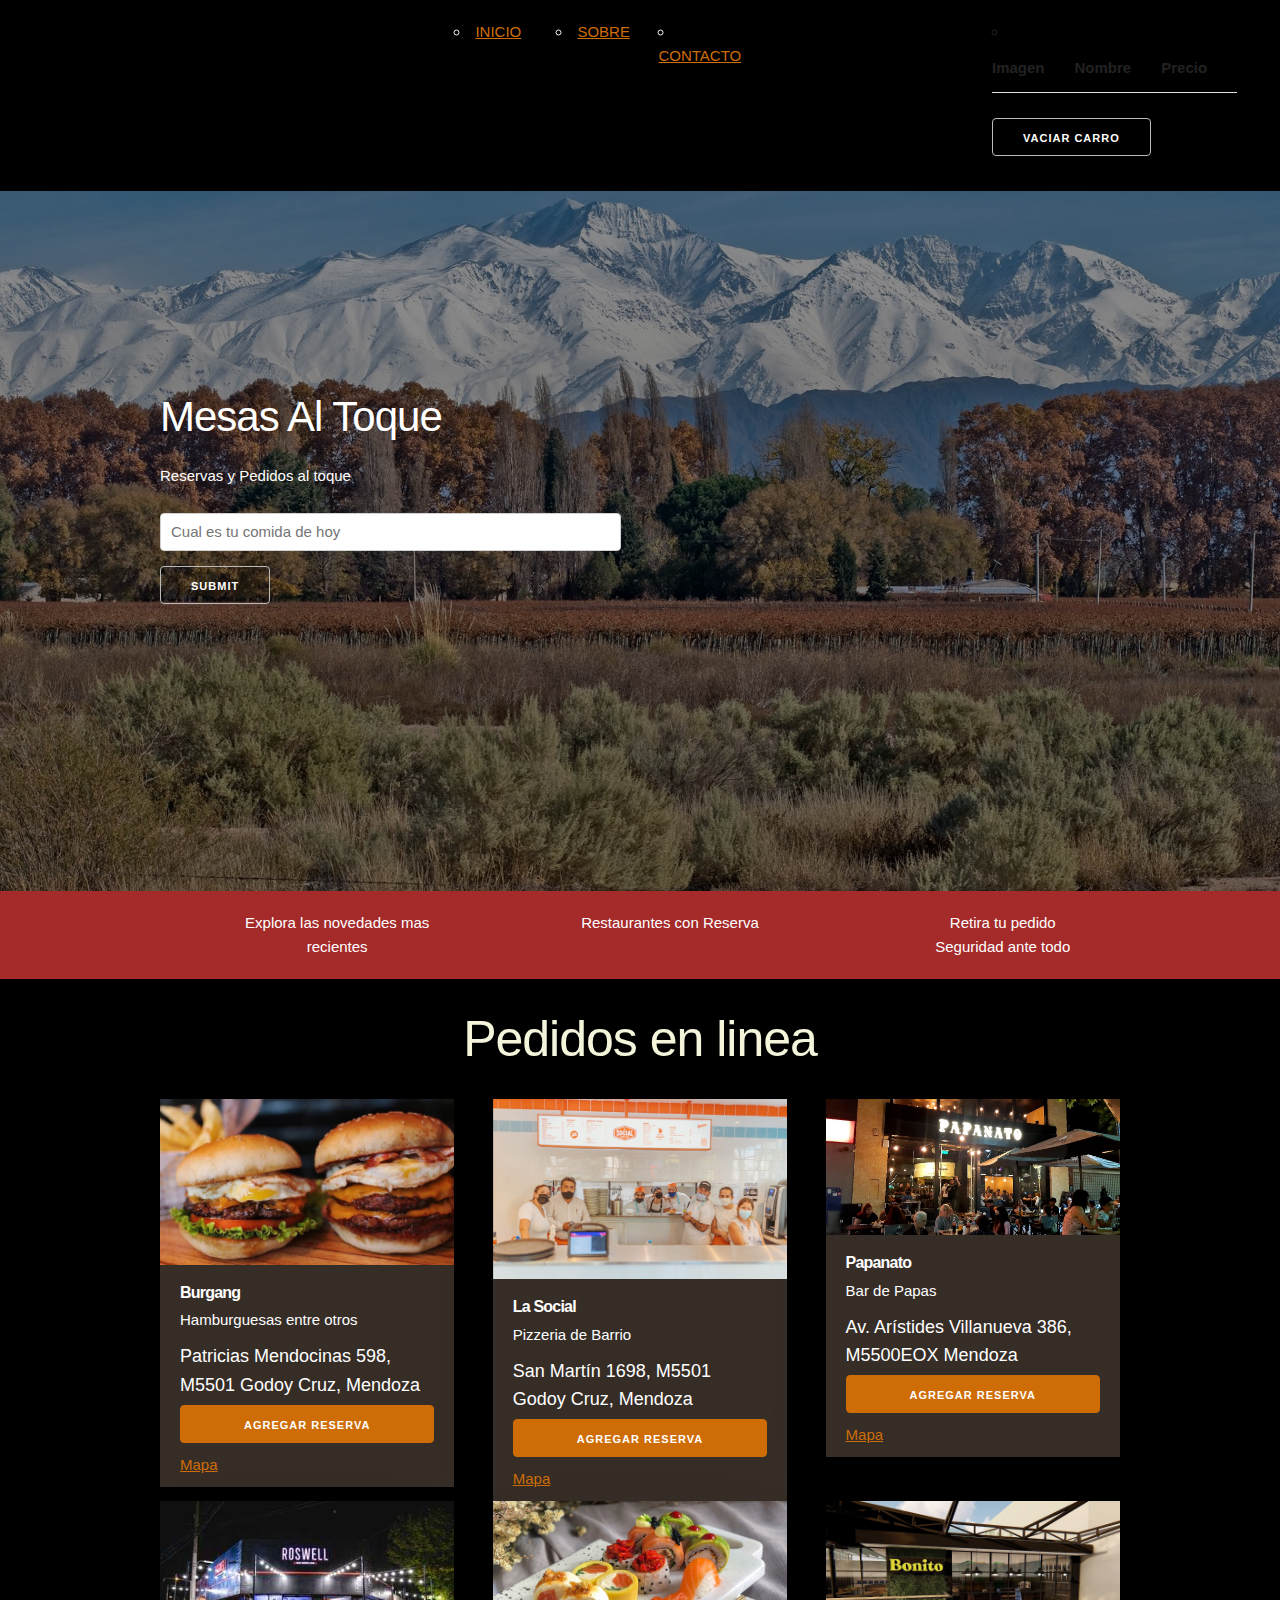
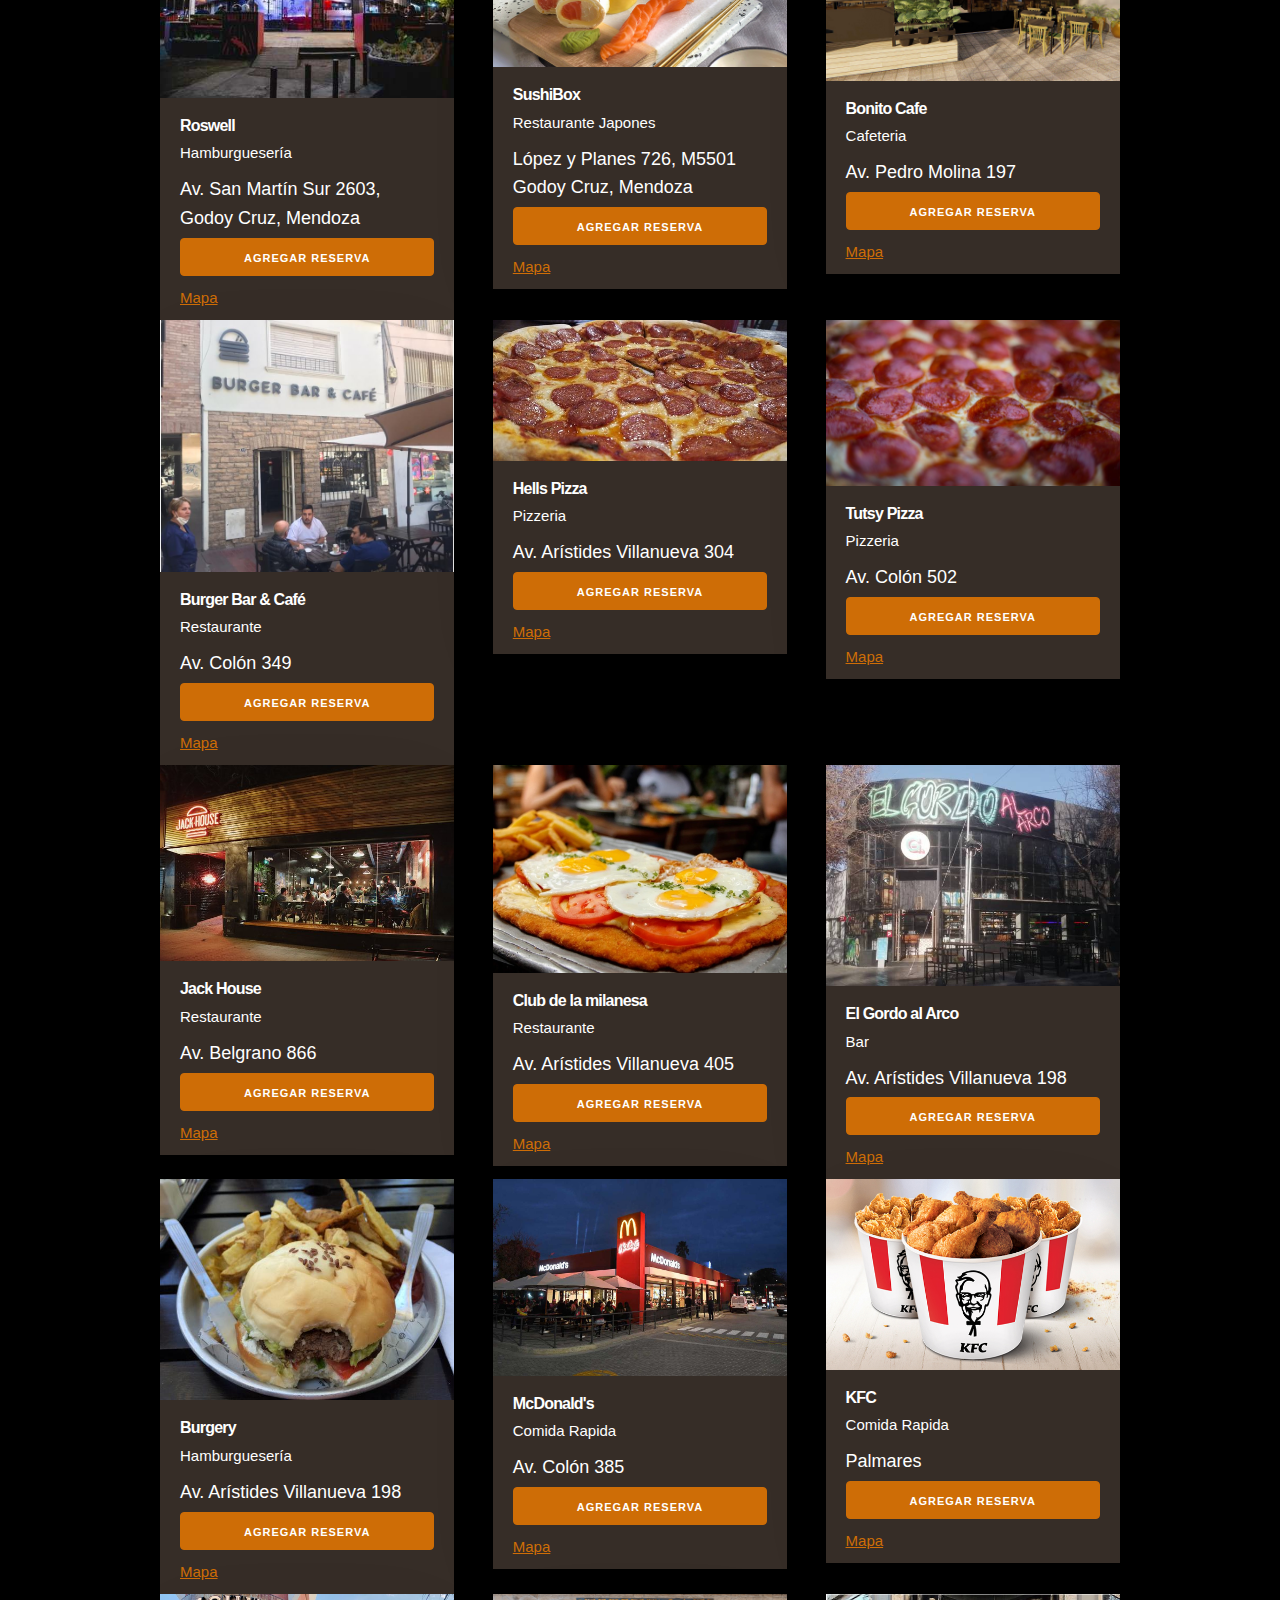
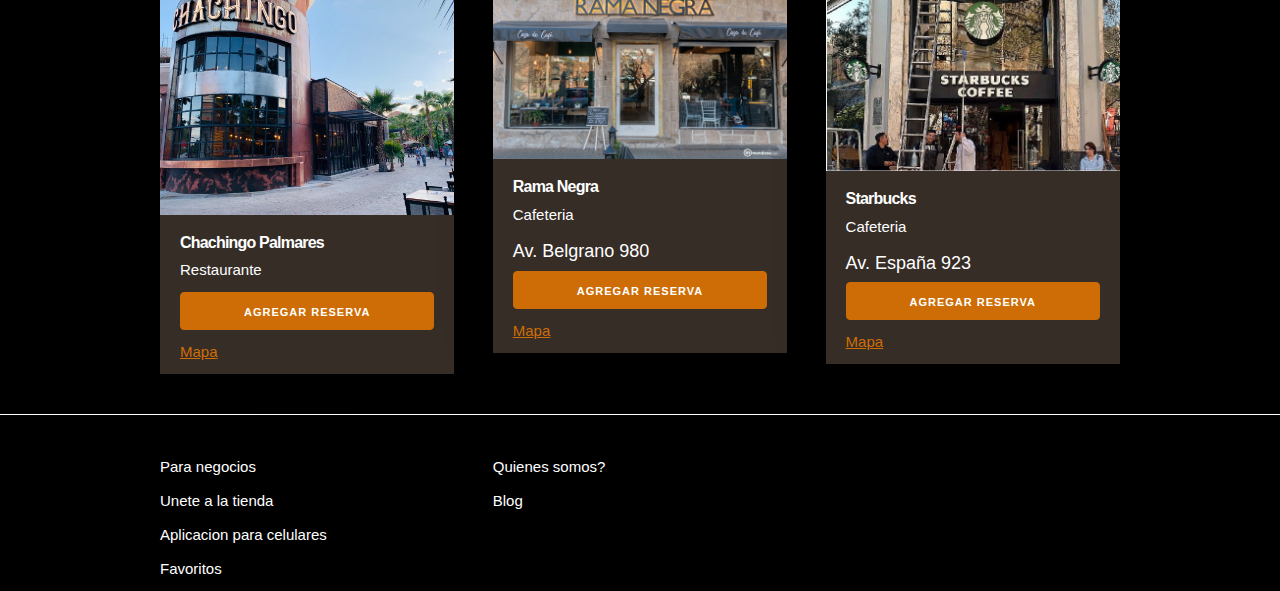
==== protot-pagina-usuario/index.html @ 8d0b937f "Pagina relación usuario" ====
<!DOCTYPE html>
<html lang="en">
<head>
    <meta charset="UTF-8">
    <meta http-equiv="X-UA-Compatible" content="IE=edge">
    <meta name="viewport" content="width=device-width, initial-scale=1.0">
    <title>Document</title>
    <link rel="stylesheet" href="css/normalize.css">
    <link rel="stylesheet" href="css/skeleton.css">
    <link rel="stylesheet" href="css/custom.css">

</head>
<body>
    <header id="header" class="header">
        <div class="container">
            <div class="row">
                <div class="four columns">
                    <img src="" alt="" id="logo">
                </div>
                <div class="two columns u-pull-right">
                    <ul>
                        <li class="submenu">
                            <img src="img/cart.png" alt="" id="img-carro">
                            <div id="carro">
                                <table id="lista-carro" class="u-full-width">
                                    <thead>
                                        <tr>
                                            <th>Imagen</th>
                                            <th>Nombre</th>
                                            <th>Precio</th>
                                            <th></th>
                                        </tr>
                                    </thead>
                                    <tbody></tbody>

                                </table>
                                <a href="#" id="vaciar-carro" class="button u-full">Vaciar carro</a>

                            </div>

                        </li>
                    </ul>

                </div>
                <div class="row">
                    <div class="four columns">
                        <ul class="navct">
                            <li class="four columns"><a href="#">Inicio</a></li>
                            <li class="four columns"><a href="#">Sobre</a></li>
                            <li class="four columns"><a href="#">Contacto</a></li>

                        </ul>

                    </div>

                </div>
            </div>
        </div>
    </header>
    <div id="hero">
        <div class="container">
            <div  class="row">
                <div class="six columns">
                    <div class="contenido-hero">
                        <h2>Mesas Al Toque</h2>
                        <p>Reservas y Pedidos al toque</p>
                        <form action="#" id="busqueda" method="POST" class="formulario"></form>
                        <input class="u-full-width" type="text"
                         placeholder="Cual es tu comida de hoy"
                         id="buscador"
                        >
                        <input type="submit" id="submit-buscador" class="submit-buscador">

                    </div>

                </div>

            </div>

        </div>

    </div>

    <div class="barra">
        <div class="container">
            <div class="row">
                <div class="four columns icono icono1">
                    <p> Explora las novedades mas recientes<br>
                        
                        
                    </p>
                 </div>
                 <div class="four columns icono icono2">
                    <p>Restaurantes con Reserva  <br>
                        
                        
                    </p>
                 </div>
                 <div class="four columns icono icono3">
                    <p>Retira tu pedido <br>
                        Seguridad ante todo
                        
                    </p>
                </div>
                 
            </div>

        </div>
        
    </div>

    <div id="lista-juegos" class="container">

        <h1 id="encabezado" class="E">Pedidos en linea </h1>

        <div class="row">
            <div class="four columns">
                <div class="card">
                    <img src="./img/burgang.jpg" class="u-full-width">
                    <div class="info-card">
                        <h4>Burgang</h4>
                        <p>Hamburguesas entre otros</p>
                        <p class="precio"> Patricias Mendocinas 598, M5501 Godoy Cruz, Mendoza <span class="u-pull-right"></span></p>
                        <a href="#"
                        class="u-full-width  button-primary button input agregar-carrito
                        ">Agregar Reserva</a>
                        <a href="https://g.page/BURGANG?share">Mapa</a>

                    </div>

                </div>

            </div>
            <div class="four columns">
                <div class="card">
                    <img src="./img/lasocial.jpg" class="u-full-width">
                    <div class="info-card">
                        <h4>La Social</h4>
                        <p>Pizzeria de Barrio</p>
                        <p class="precio">San Martín 1698, M5501 Godoy Cruz, Mendoza <span class="u-pull-right"></span></p>
                        <a href="#"
                        class="u-full-width  button-primary button input agregar-carrito
                        ">Agregar Reserva</a>
                        <a href="https://goo.gl/maps/oAg8iM27mzchVjqJ9">Mapa</a>

                    </div>

                </div>

            </div>
            <div class="four columns">
                <div class="card">
                    <img src="./img/papanato.jpg" class="u-full-width">
                    <div class="info-card">
                        <h4>Papanato  </h4>
                        <p>Bar de Papas</p>
                        <p class="precio">Av. Arístides Villanueva 386, M5500EOX Mendoza <span class="u-pull-right"></span></p>
                        <a href="#"
                        class="u-full-width  button-primary button input agregar-carrito
                        ">Agregar Reserva</a>
                        <a href="https://goo.gl/maps/xocttJUdYLWtDc5p6">Mapa</a>

                    </div>

                </div>
            </div>
        </div>    
            
            
     <div class="row">
                <div class="four columns">
                    <div class="card">
                       <img src="./img/roswell.jpg" class="u-full-width">
                        <div class="info-card">
                               <h4>Roswell</h4>
                               <p>Hamburguesería</p>
                               <p class="precio"> Av. San Martín Sur 2603, Godoy Cruz, Mendoza <span class="u-pull-right"></span></p>
                               <a href="#"
                               class="u-full-width  button-primary button input agregar-carrito
                               ">Agregar Reserva</a>
                               <a href="https://goo.gl/maps/JDhEgcaeNw5Mu4mA6">Mapa</a>
       
                           </div>
       
                       </div>
       
                   </div>
                   <div class="four columns">
                       <div class="card">
                           <img src="./img/sushibox.png" class="u-full-width">
                           <div class="info-card">
                               <h4>SushiBox</h4>
                               <p>Restaurante Japones </p>
                               <p class="precio">López y Planes 726, M5501 Godoy Cruz, Mendoza <span class="u-pull-right"></span></p>
                               <a href="#"
                               class="u-full-width  button-primary button input agregar-carrito
                               ">Agregar Reserva</a>
                               <a href="https://g.page/SushiboxDelivery?share">Mapa</a>
       
                           </div>
       
                       </div>
       
                   </div>
                   <div class="four columns">
                       <div class="card">
                           <img src="./img/bonito.jpg" class="u-full-width">
                           <div class="info-card">
                               <h4>Bonito Cafe </h4>
                               <p>Cafeteria</p>
                               <p class="precio"> Av. Pedro Molina 197 <span class="u-pull-right"></span></p>
                               <a href="#"
                               class="u-full-width  button-primary button input agregar-carrito
                               ">Agregar Reserva</a>
                               <a href="https://goo.gl/maps/r9PSSZxUFtXZ5KCf7">Mapa</a>
                            </div>
                        </div>
                    </div>
    </div>    
  
    <div class="row">
        <div class="four columns">
            <div class="card">
                <img src="./img/burgerbar.jpg" class="u-full-width">
                <div class="info-card">
                    <h4>Burger Bar & Café</h4>
                    <p>Restaurante</p>
                    <p class="precio">Av. Colón 349 <span class="u-pull-right"></span></p>
                    <a href="#"
                    class="u-full-width  button-primary button input agregar-carrito
                    ">Agregar Reserva</a>
                    <a href="https://goo.gl/maps/A7zmBUoxRnT2zpag6">Mapa</a>

                </div>

            </div>

        </div>
        <div class="four columns">
            <div class="card">
                <img src="./img/hellspizza.jpg" class="u-full-width">
                <div class="info-card">
                    <h4>Hells Pizza</h4>
                    <p>Pizzeria</p>
                    <p class="precio">Av. Arístides Villanueva 304 <span class="u-pull-right"></span></p>
                    <a href="#"
                    class="u-full-width  button-primary button input agregar-carrito
                    ">Agregar Reserva</a>
                    <a href="https://goo.gl/maps/wRY8nF3v5bjGFY1s8">Mapa</a>

                </div>

            </div>

        </div>
        <div class="four columns">
            <div class="card">
                <img src="./img/tutsy.jpg" class="u-full-width">
                <div class="info-card">
                    <h4>Tutsy Pizza </h4>
                    <p>Pizzeria</p>
                    <p class="precio">Av. Colón 502 <span class="u-pull-right"></span></p>
                    <a href="#"
                    class="u-full-width  button-primary button input agregar-carrito
                    ">Agregar Reserva</a>
                    <a href="https://g.page/Tutsy?share">Mapa</a>

                </div>

            </div>
        </div>
    </div>    
  <div class="row">
        <div class="four columns">
            <div class="card">
                <img src="./img/jackhouse.jpg" class="u-full-width">
                <div class="info-card">
                    <h4>Jack House</h4>
                    <p>Restaurante</p>
                    <p class="precio">Av. Belgrano 866 <span class="u-pull-right"></span></p>
                    <a href="#"
                    class="u-full-width  button-primary button input agregar-carrito
                    ">Agregar Reserva</a>
                    <a href="https://goo.gl/maps/eWASsBcqq74NpjJG7">Mapa</a>

                </div>

            </div>

        </div>
        <div class="four columns">
            <div class="card">
                <img src="./img/clubmila.jpg" class="u-full-width">
                <div class="info-card">
                    <h4>Club de la milanesa</h4>
                    <p>Restaurante</p>
                    <p class="precio">Av. Arístides Villanueva 405 <span class="u-pull-right"></span></p>
                    <a href="#"
                    class="u-full-width  button-primary button input agregar-carrito
                    ">Agregar Reserva</a>
                    <a href="https://goo.gl/maps/B5CjcA95cWBc8MzMA">Mapa</a>

                </div>

            </div>

        </div>
        <div class="four columns">
            <div class="card">
                <img src="./img/elgordo.jpg " class="u-full-width">
                <div class="info-card">
                    <h4>El Gordo al Arco </h4>
                    <p>Bar</p>
                    <p class="precio">Av. Arístides Villanueva 198 <span class="u-pull-right"></span></p>
                    <a href="#"
                    class="u-full-width  button-primary button input agregar-carrito
                    ">Agregar Reserva</a>
                    <a href="https://goo.gl/maps/7rMJs9dW4QfY77sx8">Mapa</a>

                </div>

            </div>
        </div>
    </div>    
    <div class="row">
        <div class="four columns">
            <div class="card">
                <img src="./img/burgery.jpg" class="u-full-width">
                <div class="info-card">
                    <h4>Burgery</h4>
                    <p>Hamburguesería</p>
                    <p class="precio"> Av. Arístides Villanueva 198<span class="u-pull-right"></span></p>
                    <a href="#"
                    class="u-full-width  button-primary button input agregar-carrito
                    ">Agregar Reserva</a>
                    <a href="https://g.page/BURGERY-ARISTIDES?share">Mapa</a>

                </div>

            </div>

        </div>
        <div class="four columns">
            <div class="card">
                <img src="./img/mcdonals.jpg" class="u-full-width">
                <div class="info-card">
                    <h4>McDonald's </h4>
                    <p>Comida Rapida</p>
                    <p class="precio">Av. Colón 385 <span class="u-pull-right"></span></p>
                    <a href="#"
                    class="u-full-width  button-primary button input agregar-carrito
                    ">Agregar Reserva</a>
                    <a href="https://goo.gl/maps/CCotL758em9oqfLf8">Mapa</a>

                </div>

            </div>

        </div>
        <div class="four columns">
            <div class="card">
                <img src="./img/kfc.jpg " class="u-full-width">
                <div class="info-card">
                    <h4>KFC </h4>
                    <p>Comida Rapida</p>
                    <p class="precio">Palmares <span class="u-pull-right"></span></p>
                    <a href="#"
                    class="u-full-width  button-primary button input agregar-carrito
                    ">Agregar Reserva</a>
                    <a href="https://goo.gl/maps/GULgbW8xxp6qoPpN8">Mapa</a>

                </div>

            </div>
        </div>
    </div>  
    <div class="row">
        <div class="four columns">
            <div class="card">
                <img src="./img/chachingo.jpg" class="u-full-width">
                <div class="info-card">
                    <h4>Chachingo Palmares</h4>
                    <p>Restaurante</p>
                    <p class="precio"> <span class="u-pull-right"></span></p>
                    <a href="#"
                    class="u-full-width  button-primary button input agregar-carrito
                    ">Agregar Reserva</a>
                    <a href="https://goo.gl/maps/uGFhYJX1g9YbqrsA6">Mapa</a>

                </div>

            </div>

        </div>
        <div class="four columns">
            <div class="card">
                <img src="./img/rama.jpg" class="u-full-width">
                <div class="info-card">
                    <h4>Rama Negra</h4>
                    <p>Cafeteria</p>
                    <p class="precio">Av. Belgrano 980 <span class="u-pull-right"></span></p>
                    <a href="#"
                    class="u-full-width  button-primary button input agregar-carrito
                    ">Agregar Reserva</a>
                    <a href="https://goo.gl/maps/GFyUktg4NFpWGHtq5">Mapa</a>

                </div>

            </div>

        </div>
        <div class="four columns">
            <div class="card">
                <img src="./img/starbucks.jpg " class="u-full-width">
                <div class="info-card">
                    <h4>Starbucks </h4>
                    <p>Cafeteria</p>
                    <p class="precio">Av. España 923 <span class="u-pull-right"></span></p>
                    <a href="#"
                    class="u-full-width  button-primary button input agregar-carrito
                    ">Agregar Reserva</a>
                    <a href="https://goo.gl/maps/bAnpZyPjQLmgqyYc9">Mapa</a>

                </div>

            </div>
        </div>
    </div>  
    
    </div>   
     <footer id="footer" class="footer">
         <div class="container">
             <div class="row">

                <div class="four columns">
                    <nav id="principal" class="menu">
                        <a class="enlace" href="#"> Para negocios</a>
                        <a class="enlace" href="#"> Unete a la tienda</a>
                        <a class="enlace" href="#"> Aplicacion para celulares</a>
                        <a class="enlace" href="#"> Favoritos</a>
                    </nav>

                </div>
                <div class="four columns">
                    <nav id="secundaria" class="menu">
                        <a class="enlace" href="#"> Quienes somos?</a>
                        <a class="enlace" href="#"> Blog</a>
                    </nav>
                </div>

             </div>

         </div>

     </footer>
        
    </div>
</body>
</html>
---- protot-pagina-usuario/css/skeleton.css ----
/*
* Skeleton V2.0.4
* Copyright 2014, Dave Gamache
* www.getskeleton.com
* Free to use under the MIT license.
* http://www.opensource.org/licenses/mit-license.php
* 12/29/2014
*/


/* Table of contents
––––––––––––––––––––––––––––––––––––––––––––––––––
- Grid
- Base Styles
- Typography
- Links
- Buttons
- Forms
- Lists
- Code
- Tables
- Spacing
- Utilities
- Clearing
- Media Queries
*/


/* Grid
–––––––––––––––––––––––––––––––––––––––––––––––––– */
.container {
  position: relative;
  width: 100%;
  max-width: 960px;
  margin: 0 auto;
  padding: 0 20px;
  box-sizing: border-box; }
.column,
.columns {
  width: 100%;
  float: left;
  box-sizing: border-box; }

/* For devices larger than 400px */
@media (min-width: 400px) {
  .container {
    width: 85%;
    padding: 0; }
}

/* For devices larger than 550px */
@media (min-width: 550px) {
  .container {
    width: 80%; }
  .column,
  .columns {
    margin-left: 4%; }
  .column:first-child,
  .columns:first-child {
    margin-left: 0; }

  .one.column,
  .one.columns                    { width: 4.66666666667%; }
  .two.columns                    { width: 13.3333333333%; }
  .three.columns                  { width: 22%;            }
  .four.columns                   { width: 30.6666666667%; }
  .five.columns                   { width: 39.3333333333%; }
  .six.columns                    { width: 48%;            }
  .seven.columns                  { width: 56.6666666667%; }
  .eight.columns                  { width: 65.3333333333%; }
  .nine.columns                   { width: 74.0%;          }
  .ten.columns                    { width: 82.6666666667%; }
  .eleven.columns                 { width: 91.3333333333%; }
  .twelve.columns                 { width: 100%; margin-left: 0; }

  .one-third.column               { width: 30.6666666667%; }
  .two-thirds.column              { width: 65.3333333333%; }

  .one-half.column                { width: 48%; }

  /* Offsets */
  .offset-by-one.column,
  .offset-by-one.columns          { margin-left: 8.66666666667%; }
  .offset-by-two.column,
  .offset-by-two.columns          { margin-left: 17.3333333333%; }
  .offset-by-three.column,
  .offset-by-three.columns        { margin-left: 26%;            }
  .offset-by-four.column,
  .offset-by-four.columns         { margin-left: 34.6666666667%; }
  .offset-by-five.column,
  .offset-by-five.columns         { margin-left: 43.3333333333%; }
  .offset-by-six.column,
  .offset-by-six.columns          { margin-left: 52%;            }
  .offset-by-seven.column,
  .offset-by-seven.columns        { margin-left: 60.6666666667%; }
  .offset-by-eight.column,
  .offset-by-eight.columns        { margin-left: 69.3333333333%; }
  .offset-by-nine.column,
  .offset-by-nine.columns         { margin-left: 78.0%;          }
  .offset-by-ten.column,
  .offset-by-ten.columns          { margin-left: 86.6666666667%; }
  .offset-by-eleven.column,
  .offset-by-eleven.columns       { margin-left: 95.3333333333%; }

  .offset-by-one-third.column,
  .offset-by-one-third.columns    { margin-left: 34.6666666667%; }
  .offset-by-two-thirds.column,
  .offset-by-two-thirds.columns   { margin-left: 69.3333333333%; }

  .offset-by-one-half.column,
  .offset-by-one-half.columns     { margin-left: 52%; }

}


/* Base Styles
–––––––––––––––––––––––––––––––––––––––––––––––––– */
/* NOTE
html is set to 62.5% so that all the REM measurements throughout Skeleton
are based on 10px sizing. So basically 1.5rem = 15px :) */
html {
  font-size: 62.5%; }
body {
  font-size: 1.5em; /* currently ems cause chrome bug misinterpreting rems on body element */
  line-height: 1.6;
  font-weight: 400;
  font-family: "Raleway", "HelveticaNeue", "Helvetica Neue", Helvetica, Arial, sans-serif;
  color: #222; }


/* Typography
–––––––––––––––––––––––––––––––––––––––––––––––––– */
h1, h2, h3, h4, h5, h6 {
  margin-top: 0;
  margin-bottom: 2rem;
  font-weight: 300; }
h1 { font-size: 4.0rem; line-height: 1.2;  letter-spacing: -.1rem;}
h2 { font-size: 3.6rem; line-height: 1.25; letter-spacing: -.1rem; }
h3 { font-size: 3.0rem; line-height: 1.3;  letter-spacing: -.1rem; }
h4 { font-size: 2.4rem; line-height: 1.35; letter-spacing: -.08rem; }
h5 { font-size: 1.8rem; line-height: 1.5;  letter-spacing: -.05rem; }
h6 { font-size: 1.5rem; line-height: 1.6;  letter-spacing: 0; }

/* Larger than phablet */
@media (min-width: 550px) {
  h1 { font-size: 5.0rem; }
  h2 { font-size: 4.2rem; }
  h3 { font-size: 3.6rem; }
  h4 { font-size: 3.0rem; }
  h5 { font-size: 2.4rem; }
  h6 { font-size: 1.5rem; }
}

p {
  margin-top: 0; }


/* Links
–––––––––––––––––––––––––––––––––––––––––––––––––– */
a {
  color: #ce6d06; }
a:hover {
  color: #A95905; }


/* Buttons
–––––––––––––––––––––––––––––––––––––––––––––––––– */
.button,
button,
input[type="submit"],
input[type="reset"],
input[type="button"] {
  display: inline-block;
  height: 38px;
  padding: 0 30px;
  color: rgb(255, 255, 255);
  text-align: center;
  font-size: 11px;
  font-weight: 600;
  line-height: 38px;
  letter-spacing: .1rem;
  text-transform: uppercase;
  text-decoration: none;
  white-space: nowrap;
  background-color: transparent;
  border-radius: 4px;
  border: 1px solid #bbb;
  cursor: pointer;
  box-sizing: border-box; }
.button:hover,
button:hover,
input[type="submit"]:hover,
input[type="reset"]:hover,
input[type="button"]:hover,
.button:focus,
button:focus,
input[type="submit"]:focus,
input[type="reset"]:focus,
input[type="button"]:focus {
  color: #ce6d06;
  border-color: #888;
  outline: 0; }
.button.button-primary,
button.button-primary,
input[type="submit"].button-primary,
input[type="reset"].button-primary,
input[type="button"].button-primary {
  color: #FFF;
  background-color: #ce6d06;
  border-color: #ce6d06; }
.button.button-primary:hover,
button.button-primary:hover,
input[type="submit"].button-primary:hover,
input[type="reset"].button-primary:hover,
input[type="button"].button-primary:hover,
.button.button-primary:focus,
button.button-primary:focus,
input[type="submit"].button-primary:focus,
input[type="reset"].button-primary:focus,
input[type="button"].button-primary:focus {
  color: #FFF;
  background-color: #A95905;
  border-color: #A95905; }


/* Forms
–––––––––––––––––––––––––––––––––––––––––––––––––– */
input[type="email"],
input[type="number"],
input[type="search"],
input[type="text"],
input[type="tel"],
input[type="url"],
input[type="password"],
textarea,
select {
  height: 38px;
  padding: 6px 10px; /* The 6px vertically centers text on FF, ignored by Webkit */
  background-color: #fff;
  border: 1px solid #D1D1D1;
  border-radius: 4px;
  box-shadow: none;
  box-sizing: border-box; }
/* Removes awkward default styles on some inputs for iOS */
input[type="email"],
input[type="number"],
input[type="search"],
input[type="text"],
input[type="tel"],
input[type="url"],
input[type="password"],
textarea {
  -webkit-appearance: none;
     -moz-appearance: none;
          appearance: none; }
textarea {
  min-height: 65px;
  padding-top: 6px;
  padding-bottom: 6px; }
input[type="email"]:focus,
input[type="number"]:focus,
input[type="search"]:focus,
input[type="text"]:focus,
input[type="tel"]:focus,
input[type="url"]:focus,
input[type="password"]:focus,
textarea:focus,
select:focus {
  border: 1px solid #ce6d06;
  outline: 0; }
label,
legend {
  display: block;
  margin-bottom: .5rem;
  font-weight: 600; }
fieldset {
  padding: 0;
  border-width: 0; }
input[type="checkbox"],
input[type="radio"] {
  display: inline; }
label > .label-body {
  display: inline-block;
  margin-left: .5rem;
  font-weight: normal; }


/* Lists
–––––––––––––––––––––––––––––––––––––––––––––––––– */
ul {
  list-style: circle inside; }
ol {
  list-style: decimal inside; }
ol, ul {
  padding-left: 0;
  margin-top: 0; }
ul ul,
ul ol,
ol ol,
ol ul {
  margin: 1.5rem 0 1.5rem 3rem;
  font-size: 90%; }
li {
  margin-bottom: 1rem; }


/* Code
–––––––––––––––––––––––––––––––––––––––––––––––––– */
code {
  padding: .2rem .5rem;
  margin: 0 .2rem;
  font-size: 90%;
  white-space: nowrap;
  background: #F1F1F1;
  border: 1px solid #E1E1E1;
  border-radius: 4px; }
pre > code {
  display: block;
  padding: 1rem 1.5rem;
  white-space: pre; }


/* Tables
–––––––––––––––––––––––––––––––––––––––––––––––––– */
th,
td {
  padding: 12px 15px;
  text-align: left;
  border-bottom: 1px solid #E1E1E1; }
th:first-child,
td:first-child {
  padding-left: 0; }
th:last-child,
td:last-child {
  padding-right: 0; }


/* Spacing
–––––––––––––––––––––––––––––––––––––––––––––––––– */
button,
.button {
  margin-bottom: 1rem; }
input,
textarea,
select,
fieldset {
  margin-bottom: 1.5rem; }
pre,
blockquote,
dl,
figure,
table,
p,
ul,
ol,
form {
  margin-bottom: 2.5rem; }


/* Utilities
–––––––––––––––––––––––––––––––––––––––––––––––––– */
.u-full-width {
  width: 100%;
  box-sizing: border-box; }
.u-max-full-width {
  max-width: 100%;
  box-sizing: border-box; }
.u-pull-right {
  float: right; }
.u-pull-left {
  float: left; }


/* Misc
–––––––––––––––––––––––––––––––––––––––––––––––––– */
hr {
  margin-top: 3rem;
  margin-bottom: 3.5rem;
  border-width: 0;
  border-top: 1px solid #E1E1E1; }


/* Clearing
–––––––––––––––––––––––––––––––––––––––––––––––––– */

/* Self Clearing Goodness */
.container:after,
.row:after,
.u-cf {
  content: "";
  display: table;
  clear: both; }


/* Media Queries
–––––––––––––––––––––––––––––––––––––––––––––––––– */
/*
Note: The best way to structure the use of media queries is to create the queries
near the relevant code. For example, if you wanted to change the styles for buttons
on small devices, paste the mobile query code up in the buttons section and style it
there.
*/


/* Larger than mobile */
@media (min-width: 400px) {}

/* Larger than phablet (also point when grid becomes active) */
@media (min-width: 550px) {}

/* Larger than tablet */
@media (min-width: 750px) {}

/* Larger than desktop */
@media (min-width: 1000px) {}

/* Larger than Desktop HD */
@media (min-width: 1200px) {}
---- protot-pagina-usuario/css/custom.css ----
body{
    background-color: black;
}
h1{
    text-align: center;
    color: beige;
}
h4{
    font-size: 16px;
    font-weight: 700;
}
header{
    padding: 20px 0 0 0;
    text-align: center;
}
.navct {
    color: aliceblue;
    padding-top: Spx;
    text-transform: uppercase;
    
}
@media (min-width: 750px) {
    header {
        text-align: left;
    }
}

u1 {
    list-style: none;

}
#hero {
    background-image: url(../img/mendoza-jumbotron.jpg);
    position: relative;
    z-index: 0;
    background-repeat: no-repeat;
    background-position: center;
    background-size: cover;
    height: 700px;
}
#hero::before{
    content: "";
    background: rgba(0, 0, 0, 0.45);
    position: absolute;
    top: 0;
    min-height: 100%;
    left: 0;
    right: 0;
    z-index: -1;
}

#encabezado {
    margin: 30px 0;
}
.submenu {
    position: relative;
}

.submenu #carrito {
    display: none;
}
.submenu:hover #carrito {
    display: block;
    position: absolute;
    right: 0;
    color: white;
    top: 100%;
    z-index: 1;
    background-color: black;
    padding: 20px;
    min-height: 400px;
    min-width: 300px;

}

.vacio {
    padding: 10px;
    background-color: darkred;
    text-align: center;
    border-radius: 10px;
    color: white;
}

.contenido-hero {
    padding-top: 120px;
    margin-top: 80px;
    color: white;
}

.contenido-hero form {
    position: relative;
    margin-bottom: 0;
}

.contenido-hero form #buscador {
    height: 50px;
    margin-bottom: 0;

}
.contenido-hero form .submit-buscador {
    position: absolute;
    right: 0;
    top: 0;
    height: 100%;
    padding: 0;
    display: block;
    text-indent: -9999px;
    width: 50px;
    background-image: url(../img/lupa.png);
    background-position: right center;
    background-repeat: no-repeat;
    border: none;

}

.barra {
    padding: 20px;
    background: brown;
}

.barra p {
    margin: 0;
    color: white;

}
.icono{
    background-repeat:no-repeat;
    background-position: left center;
    padding-left: 60px;
    background-size: 30px;
    margin-bottom: 40px;
    text-align: center;
}
@media(min-width: 750px) {
    .icono{
        margin-bottom: 0;
    }
}

.icono1 {
background-image: url(../img/120-1202151_snes-controller-snes-controller-pixel-art.png);
}
.icono2 {
    background-image: url(../img/kisspng-clip-art-headphones-earth-pink-m-line-pixel-art-headphones-www-imgarcade-com-online-im-5b68a0fc7a4e23.923150411533583612501.png);
    }
.icono3 {
    background-image: url(../img/pngwing.png);
    
}

#Lista-juegos .row {
    margin-bottom: 20px;
}

.agregar.carro {
    margin: 10px 0;

}

.card {
    text-align: center;
    box-shadow: 0 25px 98px 0 rgb(0 0 0 / 3%);
    background: #362d27;
}
@media (min-width: 550px) {
    .card {
        text-align: left;
    }
}
.info-card {
    padding: 10px 20px;
    color: white;
}
.info-card p,
.card h4 {
    margin-bottom: 5px;
}

.info-card .precio {

    font-size: 18px;
    margin-top: 10px;
}

.info-card .precio span {
    font-weight: 700;
    font-size: 22px;
}

.footer {
    border-top: 1px solid white;
    margin-top: 40px;
    padding-top: 40px;

}
.footer .menu a {
    display: block;
    color: white;
    margin-bottom: 10px;
    text-decoration: none;

}
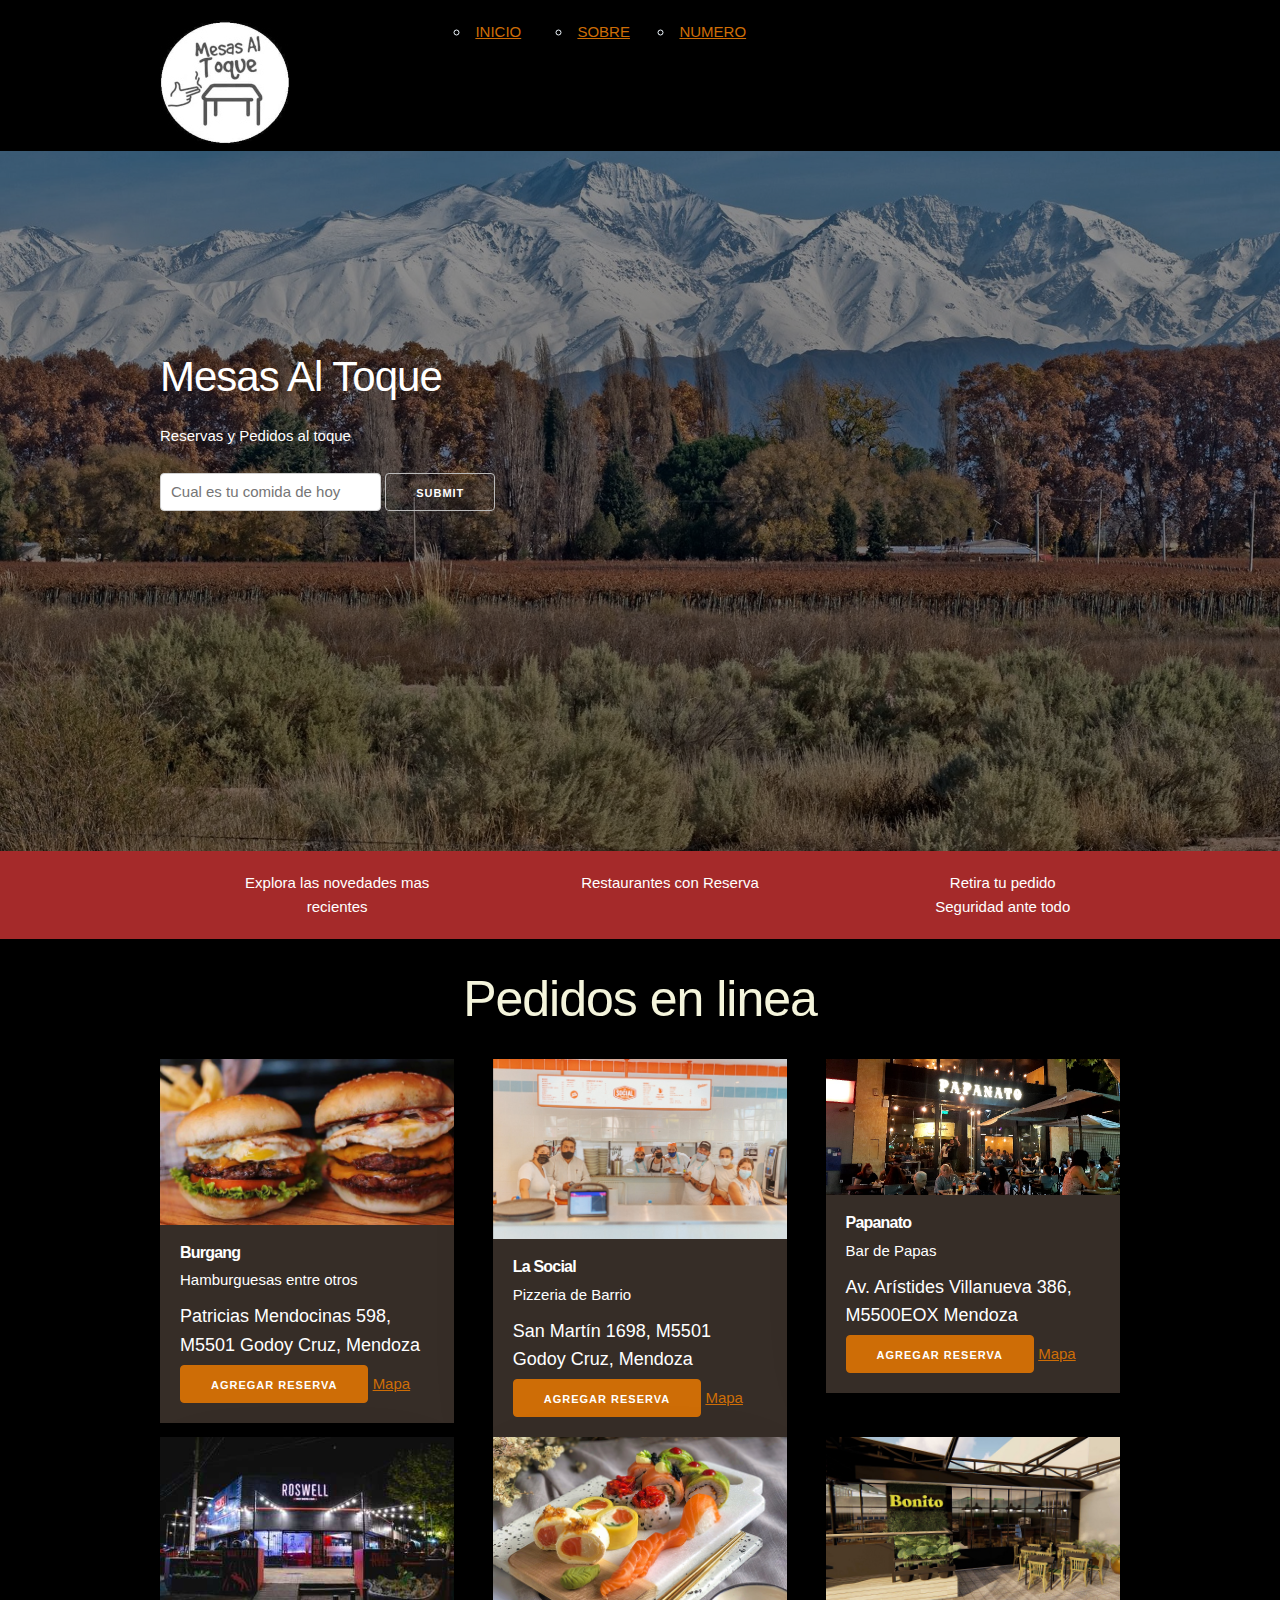
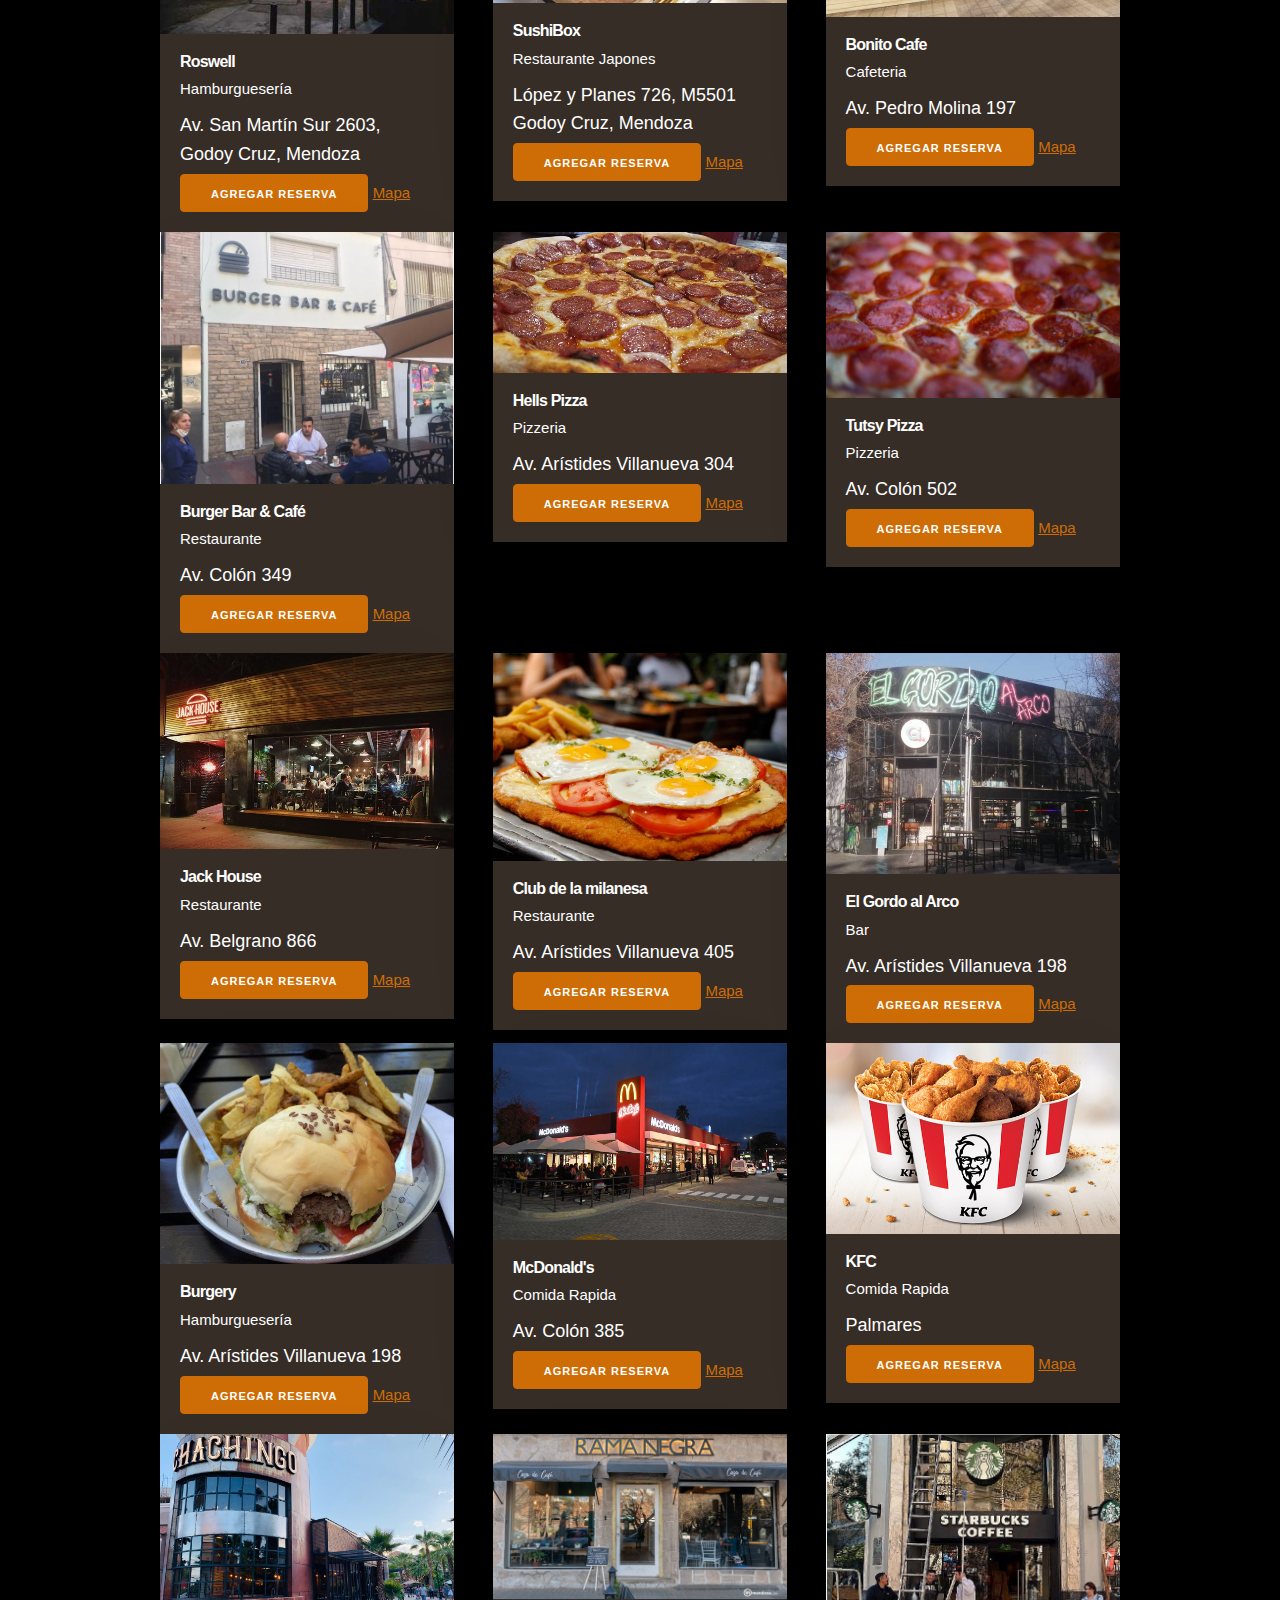
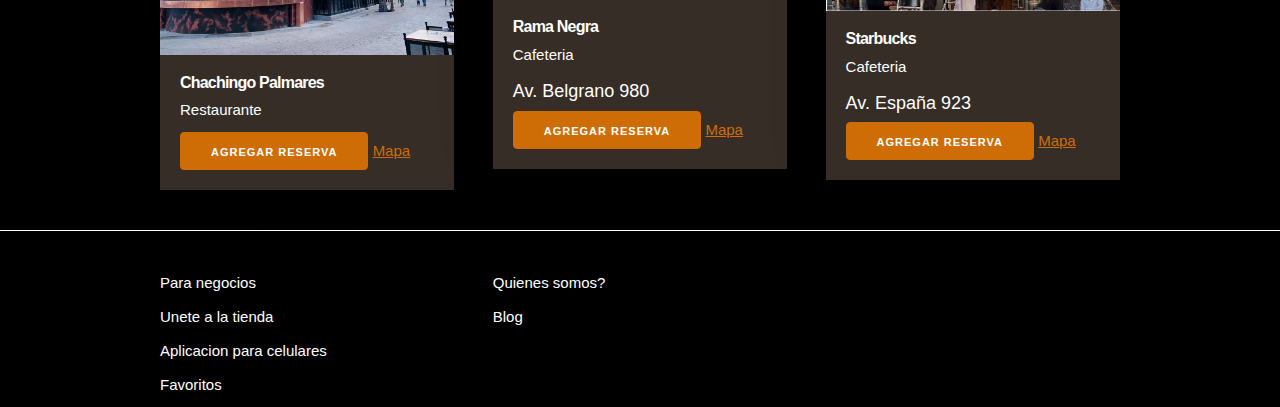
==== commit 98295a2a: "actualizacion" ====
--- a/protot-pagina-usuario/index.html
+++ b/protot-pagina-usuario/index.html
@@ -15,39 +15,15 @@
         <div class="container">
             <div class="row">
                 <div class="four columns">
-                    <img src="" alt="" id="logo">
-                </div>
-                <div class="two columns u-pull-right">
-                    <ul>
-                        <li class="submenu">
-                            <img src="img/cart.png" alt="" id="img-carro">
-                            <div id="carro">
-                                <table id="lista-carro" class="u-full-width">
-                                    <thead>
-                                        <tr>
-                                            <th>Imagen</th>
-                                            <th>Nombre</th>
-                                            <th>Precio</th>
-                                            <th></th>
-                                        </tr>
-                                    </thead>
-                                    <tbody></tbody>
-
-                                </table>
-                                <a href="#" id="vaciar-carro" class="button u-full">Vaciar carro</a>
-
-                            </div>
-
-                        </li>
-                    </ul>
-
-                </div>
+                    <img src="img/logo (1).jpg" alt="" id="logo">
+                </div>
+               
                 <div class="row">
                     <div class="four columns">
                         <ul class="navct">
                             <li class="four columns"><a href="#">Inicio</a></li>
                             <li class="four columns"><a href="#">Sobre</a></li>
-                            <li class="four columns"><a href="#">Contacto</a></li>
+                            <li class="four columns"><a href="#">Numero</a></li>
 
                         </ul>
 
@@ -121,7 +97,7 @@
                         <h4>Burgang</h4>
                         <p>Hamburguesas entre otros</p>
                         <p class="precio"> Patricias Mendocinas 598, M5501 Godoy Cruz, Mendoza <span class="u-pull-right"></span></p>
-                        <a href="#"
+                        <a href="https://www.burgang.com/"
                         class="u-full-width  button-primary button input agregar-carrito
                         ">Agregar Reserva</a>
                         <a href="https://g.page/BURGANG?share">Mapa</a>
@@ -138,7 +114,7 @@
                         <h4>La Social</h4>
                         <p>Pizzeria de Barrio</p>
                         <p class="precio">San Martín 1698, M5501 Godoy Cruz, Mendoza <span class="u-pull-right"></span></p>
-                        <a href="#"
+                        <a href=""
                         class="u-full-width  button-primary button input agregar-carrito
                         ">Agregar Reserva</a>
                         <a href="https://goo.gl/maps/oAg8iM27mzchVjqJ9">Mapa</a>
@@ -155,7 +131,7 @@
                         <h4>Papanato  </h4>
                         <p>Bar de Papas</p>
                         <p class="precio">Av. Arístides Villanueva 386, M5500EOX Mendoza <span class="u-pull-right"></span></p>
-                        <a href="#"
+                        <a href="https://papanato.com.ar/"
                         class="u-full-width  button-primary button input agregar-carrito
                         ">Agregar Reserva</a>
                         <a href="https://goo.gl/maps/xocttJUdYLWtDc5p6">Mapa</a>
@@ -175,7 +151,7 @@
                                <h4>Roswell</h4>
                                <p>Hamburguesería</p>
                                <p class="precio"> Av. San Martín Sur 2603, Godoy Cruz, Mendoza <span class="u-pull-right"></span></p>
-                               <a href="#"
+                               <a href="https://www.instagram.com/roswell.mza/?hl=es"
                                class="u-full-width  button-primary button input agregar-carrito
                                ">Agregar Reserva</a>
                                <a href="https://goo.gl/maps/JDhEgcaeNw5Mu4mA6">Mapa</a>
@@ -192,7 +168,7 @@
                                <h4>SushiBox</h4>
                                <p>Restaurante Japones </p>
                                <p class="precio">López y Planes 726, M5501 Godoy Cruz, Mendoza <span class="u-pull-right"></span></p>
-                               <a href="#"
+                               <a href="https://sushiboxdelivery.com.ar/"
                                class="u-full-width  button-primary button input agregar-carrito
                                ">Agregar Reserva</a>
                                <a href="https://g.page/SushiboxDelivery?share">Mapa</a>
@@ -209,7 +185,7 @@
                                <h4>Bonito Cafe </h4>
                                <p>Cafeteria</p>
                                <p class="precio"> Av. Pedro Molina 197 <span class="u-pull-right"></span></p>
-                               <a href="#"
+                               <a href="https://www.instagram.com/quebonitocafe/?hl=es"
                                class="u-full-width  button-primary button input agregar-carrito
                                ">Agregar Reserva</a>
                                <a href="https://goo.gl/maps/r9PSSZxUFtXZ5KCf7">Mapa</a>
@@ -226,7 +202,7 @@
                     <h4>Burger Bar & Café</h4>
                     <p>Restaurante</p>
                     <p class="precio">Av. Colón 349 <span class="u-pull-right"></span></p>
-                    <a href="#"
+                    <a href="https://www.instagram.com/accounts/login/?next=%2Fburgerbarycafe%2F"
                     class="u-full-width  button-primary button input agregar-carrito
                     ">Agregar Reserva</a>
                     <a href="https://goo.gl/maps/A7zmBUoxRnT2zpag6">Mapa</a>
@@ -243,7 +219,7 @@
                     <h4>Hells Pizza</h4>
                     <p>Pizzeria</p>
                     <p class="precio">Av. Arístides Villanueva 304 <span class="u-pull-right"></span></p>
-                    <a href="#"
+                    <a href="https://www.hells-pizza.com/"
                     class="u-full-width  button-primary button input agregar-carrito
                     ">Agregar Reserva</a>
                     <a href="https://goo.gl/maps/wRY8nF3v5bjGFY1s8">Mapa</a>
@@ -260,7 +236,7 @@
                     <h4>Tutsy Pizza </h4>
                     <p>Pizzeria</p>
                     <p class="precio">Av. Colón 502 <span class="u-pull-right"></span></p>
-                    <a href="#"
+                    <a href="http://tutsypizza.com/"
                     class="u-full-width  button-primary button input agregar-carrito
                     ">Agregar Reserva</a>
                     <a href="https://g.page/Tutsy?share">Mapa</a>
@@ -278,7 +254,7 @@
                     <h4>Jack House</h4>
                     <p>Restaurante</p>
                     <p class="precio">Av. Belgrano 866 <span class="u-pull-right"></span></p>
-                    <a href="#"
+                    <a href="http://jackhouse.net/"
                     class="u-full-width  button-primary button input agregar-carrito
                     ">Agregar Reserva</a>
                     <a href="https://goo.gl/maps/eWASsBcqq74NpjJG7">Mapa</a>
@@ -295,7 +271,7 @@
                     <h4>Club de la milanesa</h4>
                     <p>Restaurante</p>
                     <p class="precio">Av. Arístides Villanueva 405 <span class="u-pull-right"></span></p>
-                    <a href="#"
+                    <a href="https://www.elclubdelamilanesa.com/"
                     class="u-full-width  button-primary button input agregar-carrito
                     ">Agregar Reserva</a>
                     <a href="https://goo.gl/maps/B5CjcA95cWBc8MzMA">Mapa</a>
@@ -312,7 +288,7 @@
                     <h4>El Gordo al Arco </h4>
                     <p>Bar</p>
                     <p class="precio">Av. Arístides Villanueva 198 <span class="u-pull-right"></span></p>
-                    <a href="#"
+                    <a href="https://www.instagram.com/accounts/login/?next=%2Felgordoalarco__%2F"
                     class="u-full-width  button-primary button input agregar-carrito
                     ">Agregar Reserva</a>
                     <a href="https://goo.gl/maps/7rMJs9dW4QfY77sx8">Mapa</a>
@@ -330,7 +306,7 @@
                     <h4>Burgery</h4>
                     <p>Hamburguesería</p>
                     <p class="precio"> Av. Arístides Villanueva 198<span class="u-pull-right"></span></p>
-                    <a href="#"
+                    <a href="https://burgery.com.ar/"
                     class="u-full-width  button-primary button input agregar-carrito
                     ">Agregar Reserva</a>
                     <a href="https://g.page/BURGERY-ARISTIDES?share">Mapa</a>
@@ -347,7 +323,7 @@
                     <h4>McDonald's </h4>
                     <p>Comida Rapida</p>
                     <p class="precio">Av. Colón 385 <span class="u-pull-right"></span></p>
-                    <a href="#"
+                    <a href="https://www.mcdonalds.com.ar/"
                     class="u-full-width  button-primary button input agregar-carrito
                     ">Agregar Reserva</a>
                     <a href="https://goo.gl/maps/CCotL758em9oqfLf8">Mapa</a>
@@ -364,7 +340,7 @@
                     <h4>KFC </h4>
                     <p>Comida Rapida</p>
                     <p class="precio">Palmares <span class="u-pull-right"></span></p>
-                    <a href="#"
+                    <a href="https://www.kfc.com.ar/"
                     class="u-full-width  button-primary button input agregar-carrito
                     ">Agregar Reserva</a>
                     <a href="https://goo.gl/maps/GULgbW8xxp6qoPpN8">Mapa</a>
@@ -382,7 +358,7 @@
                     <h4>Chachingo Palmares</h4>
                     <p>Restaurante</p>
                     <p class="precio"> <span class="u-pull-right"></span></p>
-                    <a href="#"
+                    <a href="https://www.tripadvisor.com.ar/Restaurant_Review-g312781-d19855419-Reviews-Chachingo_Palmares-Mendoza_Province_of_Mendoza_Cuyo.html"
                     class="u-full-width  button-primary button input agregar-carrito
                     ">Agregar Reserva</a>
                     <a href="https://goo.gl/maps/uGFhYJX1g9YbqrsA6">Mapa</a>
@@ -399,7 +375,7 @@
                     <h4>Rama Negra</h4>
                     <p>Cafeteria</p>
                     <p class="precio">Av. Belgrano 980 <span class="u-pull-right"></span></p>
-                    <a href="#"
+                    <a href="https://www.instagram.com/ramanegra_/?hl=es"
                     class="u-full-width  button-primary button input agregar-carrito
                     ">Agregar Reserva</a>
                     <a href="https://goo.gl/maps/GFyUktg4NFpWGHtq5">Mapa</a>
@@ -416,7 +392,7 @@
                     <h4>Starbucks </h4>
                     <p>Cafeteria</p>
                     <p class="precio">Av. España 923 <span class="u-pull-right"></span></p>
-                    <a href="#"
+                    <a href="https://www.starbucks.com.ar/"
                     class="u-full-width  button-primary button input agregar-carrito
                     ">Agregar Reserva</a>
                     <a href="https://goo.gl/maps/bAnpZyPjQLmgqyYc9">Mapa</a>
--- a/protot-pagina-usuario/css/skeleton.css
+++ b/protot-pagina-usuario/css/skeleton.css
@@ -360,7 +360,7 @@
 /* Utilities
 –––––––––––––––––––––––––––––––––––––––––––––––––– */
 .u-full-width {
-  width: 100%;
+  max-width: 100%;
   box-sizing: border-box; }
 .u-max-full-width {
   max-width: 100%;
